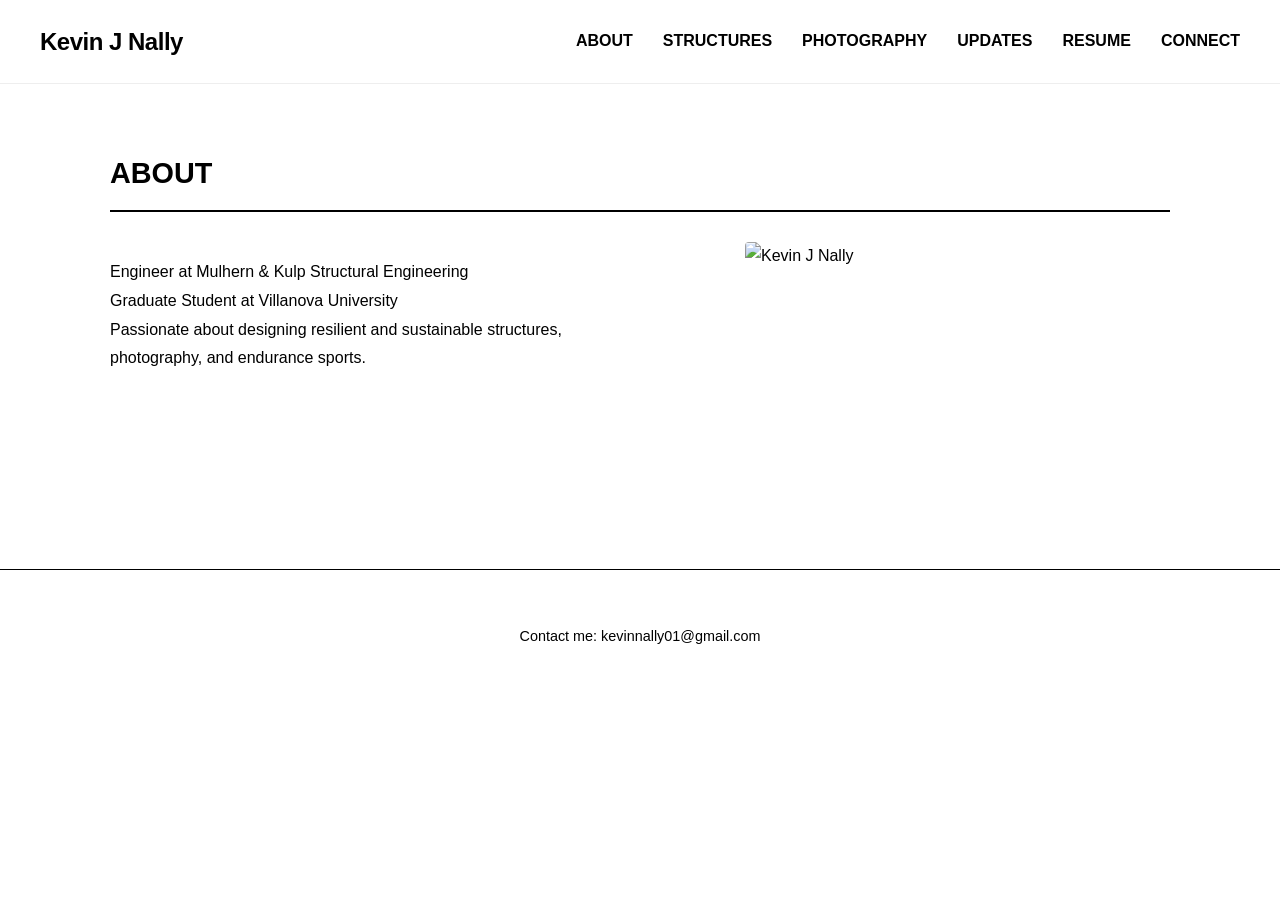
==== index.html @ 1c149b46 "Update index.html" ====
<!DOCTYPE html>
<html lang="en">
<head>
    <meta charset="UTF-8">
    <meta name="viewport" content="width=device-width, initial-scale=1.0">
    <title>Kevin J Nally | ABOUT</title>
    <link rel="icon" type="image/png" href="images/favicon.png"> <link rel="stylesheet" href="style.css">
</head>
<body>

    <header>
        <h1>Kevin J Nally</h1>
        <nav>
            <a href="index.html">ABOUT</a>
            <a href="structures.html">STRUCTURES</a>
            <a href="photography.html">PHOTOGRAPHY</a>
            <a href="updates.html">UPDATES</a>
            <a href="KevinNallyResume.pdf" target="_blank">RESUME</a>
            <a href="contact.html">CONNECT</a>
        </nav>
    </header>

    <main class="container">
        
        <section id="about">
            <h2>ABOUT</h2>
            <div class="about-grid">
                <div class="about-text">
                    <p>Engineer at Mulhern & Kulp Structural Engineering<br>Graduate Student at Villanova University<br>Passionate about designing resilient and sustainable structures, photography, and endurance sports.</p>
                </div>
                <div class="about-image">
                    <img src="images/olympicportrait.JPG" alt="Kevin J Nally">
                </div>
            </div>
        </section>

    </main>

    <footer>
        <p>Contact me: kevinnally01@gmail.com</p>
    </footer>

</body>
</html>
---- style.css ----
/* ========================================= */
/* GLOBAL STYLES                             */
/* ========================================= */
/* Forces the browser to calculate padding properly so nothing breaks the screen width */
* {
    box-sizing: border-box;
    word-wrap: break-word; 
}

body {
    font-family: -apple-system, BlinkMacSystemFont, "Segoe UI", Roboto, Helvetica, Arial, sans-serif;
    background-color: #ffffff;
    color: #000000;
    line-height: 1.8;
    margin: 0;
    padding: 0;
}

.container {
    max-width: 1100px;
    margin: 0 auto;
    padding: 40px 20px;
}

/* ========================================= */
/* NAVIGATION & HEADERS                      */
/* ========================================= */
header {
    display: flex;
    justify-content: space-between;
    align-items: center;
    padding: 20px 40px;
    border-bottom: 1px solid #eeeeee;
    background-color: #ffffff;
}

h1 {
    font-size: 1.5rem;
    margin: 0;
    letter-spacing: -0.5px;
}

nav {
    display: flex;
    gap: 30px;
}

nav a {
    color: #000000;
    text-decoration: none;
    font-weight: 600;
    font-size: 1rem;
}

nav a:hover {
    text-decoration: underline;
}

section {
    margin-bottom: 80px;
}

h2 {
    font-size: 1.8rem;
    border-bottom: 2px solid #000000;
    padding-bottom: 10px;
    margin-bottom: 30px;
}

/* ========================================= */
/* ABOUT PAGE LAYOUT                         */
/* ========================================= */
.about-grid {
    display: flex;
    gap: 60px;
    align-items: flex-start;
}

.about-text {
    flex: 1;
}

.about-image {
    flex: 1;
}

.about-image img {
    width: 100%;
    max-width: 350px;
    margin: 0 auto;
    display: block;
    border-radius: 4px;
    object-fit: cover;
}

.edu-item { margin-bottom: 40px; }
.edu-header { display: flex; justify-content: space-between; align-items: baseline; margin-bottom: 5px; }
.edu-school { font-size: 1.3rem; font-weight: bold; margin: 0; }
.edu-dates { font-style: italic; color: #666; }
.edu-degree { font-weight: 600; font-size: 1.1rem; margin: 0 0 10px 0; }
.edu-details { padding-left: 20px; margin: 0; }
.edu-details li { margin-bottom: 8px; }

/* ========================================= */
/* UPDATES PAGE LAYOUT                       */
/* ========================================= */
.filter-container {
    margin-bottom: 50px;
    display: flex;
    align-items: center;
}

.filter-label {
    font-weight: 600;
    margin-right: 15px;
    text-transform: uppercase;
    letter-spacing: 1px;
    font-size: 0.85rem;
    color: #888;
}

.custom-select-wrapper {
    position: relative;
    display: inline-block;
}

.custom-select-wrapper select {
    appearance: none; 
    -webkit-appearance: none;
    -moz-appearance: none;
    background-color: transparent;
    border: none;
    border-bottom: 2px solid #000;
    border-radius: 0;
    padding: 5px 30px 5px 0;
    font-family: inherit;
    font-size: 1.1rem;
    font-weight: 600;
    color: #000;
    cursor: pointer;
    outline: none;
    transition: border-color 0.3s ease;
}

.custom-select-wrapper::after {
    content: '▼';
    font-size: 0.7rem;
    position: absolute;
    right: 5px;
    top: 50%;
    transform: translateY(-50%);
    pointer-events: none;
    color: #000;
}

.custom-select-wrapper select:focus { border-bottom-color: #aaa; }
.custom-select-wrapper select:hover { border-bottom-color: #666; }

.milestone {
    display: flex;
    gap: 40px;
    align-items: flex-start;
    margin-bottom: 60px;
    padding-bottom: 40px;
    border-bottom: 1px solid #eeeeee;
}

.milestone:last-child { border-bottom: none; }
.milestone-text { flex: 3; }
.milestone-visual { flex: 1; display: flex; flex-direction: column; align-items: center; }
.milestone-visual img { width: 100%; border-radius: 4px; object-fit: cover; margin-bottom: 10px; }
.caption { font-size: 0.85rem; color: #666; text-align: center; margin: 0; font-style: italic; line-height: 1.4; }

/* ========================================= */
/* PHOTOGRAPHY PAGE LAYOUT                   */
/* ========================================= */
.filter-nav {
    display: flex;
    gap: 30px;
    margin-bottom: 40px;
    padding-bottom: 15px;
}

.filter-btn {
    background: none;
    border: none;
    font-size: 0.95rem;
    font-family: inherit;
    font-weight: 600;
    color: #cccccc; 
    cursor: pointer;
    padding: 0;
    transition: color 0.3s ease;
    text-transform: uppercase;
    letter-spacing: 1px;
}

.filter-btn:hover { color: #888888; }
.filter-btn.active { color: #000000; }

.masonry-grid {
    column-count: 4; 
    column-gap: 20px;
}

.photo-item {
    break-inside: avoid;
    margin-bottom: 20px;
    position: relative; 
    overflow: hidden; 
    border-radius: 2px;
}

.photo-item img {
    width: 100%;
    height: auto;
    display: block;
    transition: transform 0.4s ease; 
}

.caption-overlay {
    position: absolute;
    bottom: 0;
    left: 0;
    width: 100%;
    padding: 20px;
    background: linear-gradient(to top, rgba(0,0,0,0.8) 0%, rgba(0,0,0,0) 100%);
    color: #ffffff;
    font-size: 0.95rem;
    font-weight: 400;
    opacity: 0; 
    transition: opacity 0.4s ease;
    pointer-events: none; 
}

.photo-item:hover .caption-overlay { opacity: 1; }
.photo-item:hover img { transform: scale(1.03); }

/* ========================================= */
/* CONTACT PAGE LAYOUT                       */
/* ========================================= */
.contact-hero {
    margin-bottom: 60px;
    border-bottom: 2px solid #000;
    padding-bottom: 40px;
}

.oversized-text {
    /* Lowered the minimum size from 4.5rem to 3rem to fit longer words on phones */
    font-size: clamp(3rem, 14vw, 10rem); 
    font-weight: 800;
    /* Slightly reduced letter spacing so 'CONNECT' doesn't stretch too wide */
    letter-spacing: -2px; 
    line-height: 1;
    margin: 0 0 15px 0;
    border-bottom: none;
    padding-bottom: 0;
    /* Safety net: Forces the word to shrink instead of stretching the screen */
    word-break: break-word; 
    max-width: 100%;
}

.location-text {
    font-size: 1.2rem;
    color: #555;
    margin: 0;
}

.contact-grid {
    display: flex;
    gap: 80px;
    align-items: flex-start;
}

.contact-links, .micro-blog {
    flex: 1;
    max-width: 100%; /* Prevents the columns from ever exceeding screen width */
    overflow: hidden; /* Clips any invisible overflow */
}

.contact-subtitle {
    font-size: 1.3rem;
    text-transform: uppercase;
    letter-spacing: 1px;
    margin-bottom: 25px;
    border-bottom: 1px solid #eee;
    padding-bottom: 10px;
}

.clean-list {
    list-style: none;
    padding: 0;
    margin: 0;
}

.clean-list li {
    margin-bottom: 20px;
    line-height: 1.5;
}

.clean-list a {
    text-decoration: underline;
    text-underline-offset: 4px;
}

.clean-list a:hover {
    color: #666;
}

.response-time {
    margin-top: 30px;
    font-size: 0.85rem;
    color: #888;
    font-style: italic;
}

/* ========================================= */
/* STRUCTURES PAGE LAYOUT                    */
/* ========================================= */
.project-category {
    margin-bottom: 80px;
}

.project-category h3 {
    font-size: 1.4rem;
    border-bottom: 1px solid #eeeeee;
    padding-bottom: 10px;
    margin-bottom: 30px;
}

/* Dynamic CSS Grid: Automatically fits as many cards as possible, then wraps */
.project-grid {
    display: grid;
    grid-template-columns: repeat(auto-fill, minmax(320px, 1fr));
    gap: 40px;
}

.project-card {
    display: block;
    text-decoration: none;
    color: inherit;
    cursor: pointer;
}

/* Locks all thumbnails to a 4:3 rectangle shape */
.project-thumb {
    width: 100%;
    aspect-ratio: 4 / 3;
    overflow: hidden;
    border-radius: 2px;
    margin-bottom: 15px;
    background-color: #f5f5f5; /* Light gray placeholder background */
}

.project-thumb img {
    width: 100%;
    height: 100%;
    object-fit: cover;
    transition: transform 0.4s ease;
    display: block;
}

/* Hover Effect: Zooms the image slightly but keeps text normal */
.project-card:hover .project-thumb img {
    transform: scale(1.04);
}

.project-card:hover h4 {
    text-decoration: underline;
    text-underline-offset: 3px;
}

.project-info h4 {
    margin: 0 0 5px 0;
    font-size: 1.15rem;
}

.project-info p {
    margin: 0;
    font-size: 0.9rem;
    color: #666;
    line-height: 1.5;
}

/* ========================================= */
/* INDIVIDUAL PROJECT PAGE LAYOUT            */
/* ========================================= */
.project-hero {
    width: 100%;
    height: 60vh;
    min-height: 400px;
    background-color: #f5f5f5;
    position: relative;
    overflow: hidden;
    margin-bottom: 60px;
}

.project-hero img {
    width: 100%;
    height: 100%;
    object-fit: cover;
}

.project-hero-title {
    position: absolute;
    bottom: 0;
    left: 0;
    width: 100%;
    padding: 40px;
    background: linear-gradient(to top, rgba(0,0,0,0.8) 0%, rgba(0,0,0,0) 100%);
    color: #ffffff;
    box-sizing: border-box;
}

.project-hero-title h2 {
    font-size: 3rem;
    border-bottom: none;
    margin: 0 0 10px 0;
    padding: 0;
    line-height: 1.1;
}

.project-hero-title p {
    font-size: 1.2rem;
    margin: 0;
    font-weight: 300;
}

.case-study-grid {
    display: flex;
    gap: 60px;
    align-items: flex-start;
}

/* Left Sidebar for Quick Facts */
.project-meta {
    flex: 1;
    position: sticky;
    top: 40px;
}

.meta-item {
    margin-bottom: 25px;
    border-bottom: 1px solid #eeeeee;
    padding-bottom: 15px;
}

.meta-item h4 {
    margin: 0 0 5px 0;
    font-size: 0.85rem;
    text-transform: uppercase;
    letter-spacing: 1px;
    color: #888;
}

.meta-item p {
    margin: 0;
    font-weight: 600;
    font-size: 1rem;
}

/* Right Side for the Deep Dive */
.project-content {
    flex: 2.5;
}

.project-content h3 {
    font-size: 1.8rem;
    margin-top: 0;
    margin-bottom: 20px;
}

.project-content p {
    font-size: 1.05rem;
    margin-bottom: 25px;
}

.project-content-image {
    width: 100%;
    margin: 40px 0;
}

.project-content-image img {
    width: 100%;
    border-radius: 2px;
}

.project-content-image .caption {
    margin-top: 10px;
}

/* Mobile Adjustments for Project Pages */
@media (max-width: 768px) {
    .case-study-grid { flex-direction: column; gap: 40px; }
    .project-meta { position: relative; top: 0; width: 100%; display: flex; flex-wrap: wrap; gap: 20px; }
    .meta-item { flex: 1 1 40%; border-bottom: none; padding-bottom: 0; }
    .project-hero-title h2 { font-size: 2rem; }
}

/* ========================================= */
/* FOOTER                                    */
/* ========================================= */
footer {
    padding: 40px;
    border-top: 1px solid #000000;
    font-size: 0.9rem;
    text-align: center;
    margin-top: 60px;
}

/* ========================================= */
/* MOBILE RESPONSIVENESS (CONSOLIDATED)      */
/* ========================================= */
@media (max-width: 1000px) {
    .masonry-grid { column-count: 3; }
}

@media (max-width: 768px) {
    /* Top Banner */
    header { flex-direction: column; gap: 15px; text-align: center; padding: 20px 15px; }
    nav { flex-wrap: wrap; justify-content: center; gap: 15px; }
    
    /* About Page */
    .about-grid { flex-direction: column; }
    .edu-header { flex-direction: column; align-items: flex-start; gap: 5px; }
    
    /* Updates Page */
    .milestone { flex-direction: column; gap: 20px; }
    .milestone-visual { width: 80%; margin: 0 auto; }
    
    /* Photography Page */
    .masonry-grid { column-count: 2; }
    .filter-nav { 
        flex-wrap: nowrap; 
        overflow-x: auto; 
        -webkit-overflow-scrolling: touch; 
        justify-content: flex-start;
        padding-bottom: 5px;
        gap: 20px;
        scrollbar-width: none; 
        
    /* Contact Page */
  /* Contact Page */
    .contact-grid { 
        flex-direction: column; 
        gap: 40px; 
        width: 100%; 
        box-sizing: border-box; /* Ensures padding doesn't push the column off screen */
    }
    .location-text { font-size: 1.1rem; }
}

@media (max-width: 480px) {
    nav a { font-size: 0.95rem; }
    .masonry-grid { column-count: 1; }
}
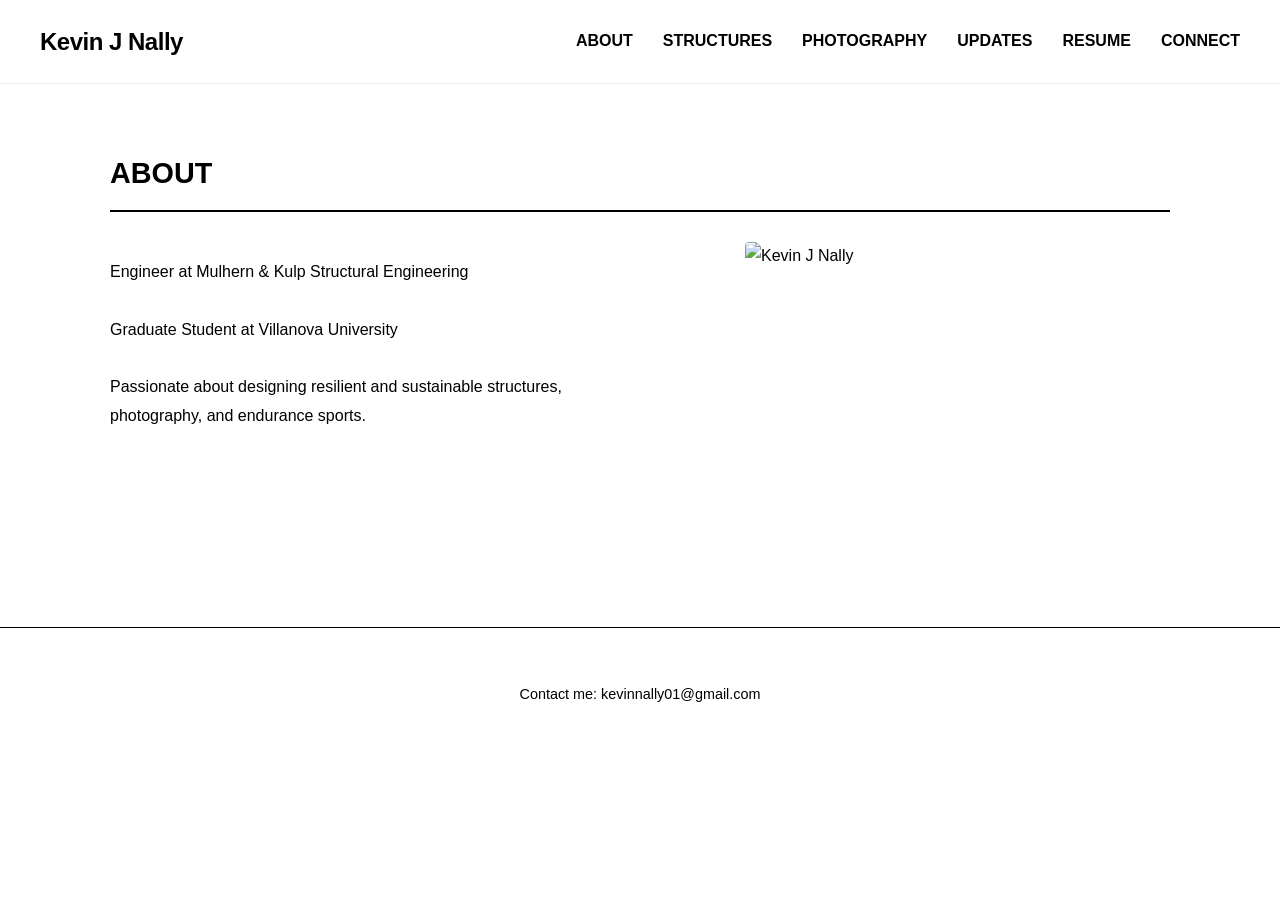
==== commit 78098a0b: "Update index.html" ====
--- a/index.html
+++ b/index.html
@@ -26,7 +26,7 @@
             <h2>ABOUT</h2>
             <div class="about-grid">
                 <div class="about-text">
-                    <p>Engineer at Mulhern & Kulp Structural Engineering<br>Graduate Student at Villanova University<br>Passionate about designing resilient and sustainable structures, photography, and endurance sports.</p>
+                    <p>Engineer at Mulhern & Kulp Structural Engineering<br> <br>Graduate Student at Villanova University<br> <br>Passionate about designing resilient and sustainable structures, photography, and endurance sports.</p>
                 </div>
                 <div class="about-image">
                     <img src="images/olympicportrait.JPG" alt="Kevin J Nally">
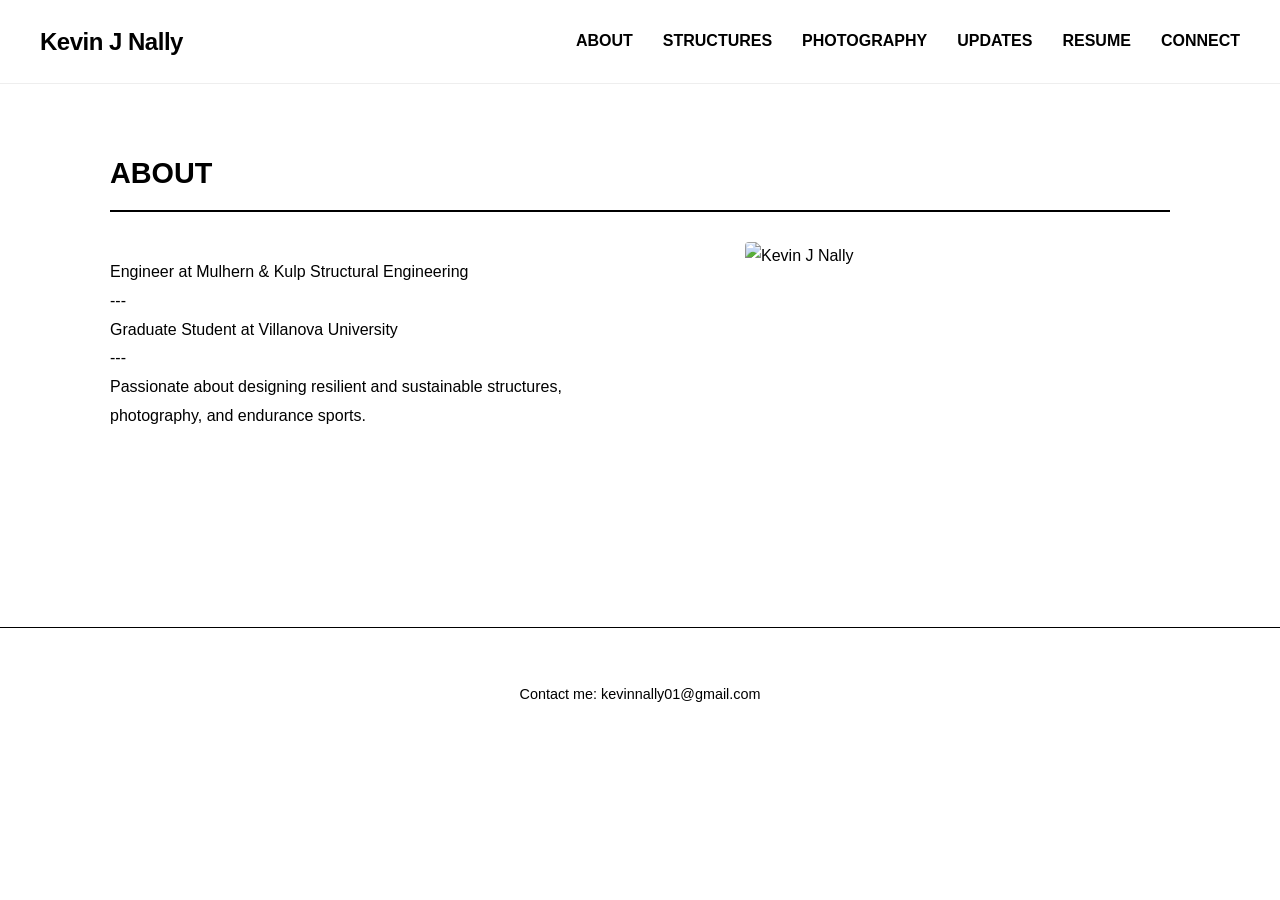
==== commit 3352cc9f: "Update index.html" ====
--- a/index.html
+++ b/index.html
@@ -26,7 +26,7 @@
             <h2>ABOUT</h2>
             <div class="about-grid">
                 <div class="about-text">
-                    <p>Engineer at Mulhern & Kulp Structural Engineering<br> <br>Graduate Student at Villanova University<br> <br>Passionate about designing resilient and sustainable structures, photography, and endurance sports.</p>
+                    <p>Engineer at Mulhern & Kulp Structural Engineering<br>---<br>Graduate Student at Villanova University<br>---<br>Passionate about designing resilient and sustainable structures, photography, and endurance sports.</p>
                 </div>
                 <div class="about-image">
                     <img src="images/olympicportrait.JPG" alt="Kevin J Nally">
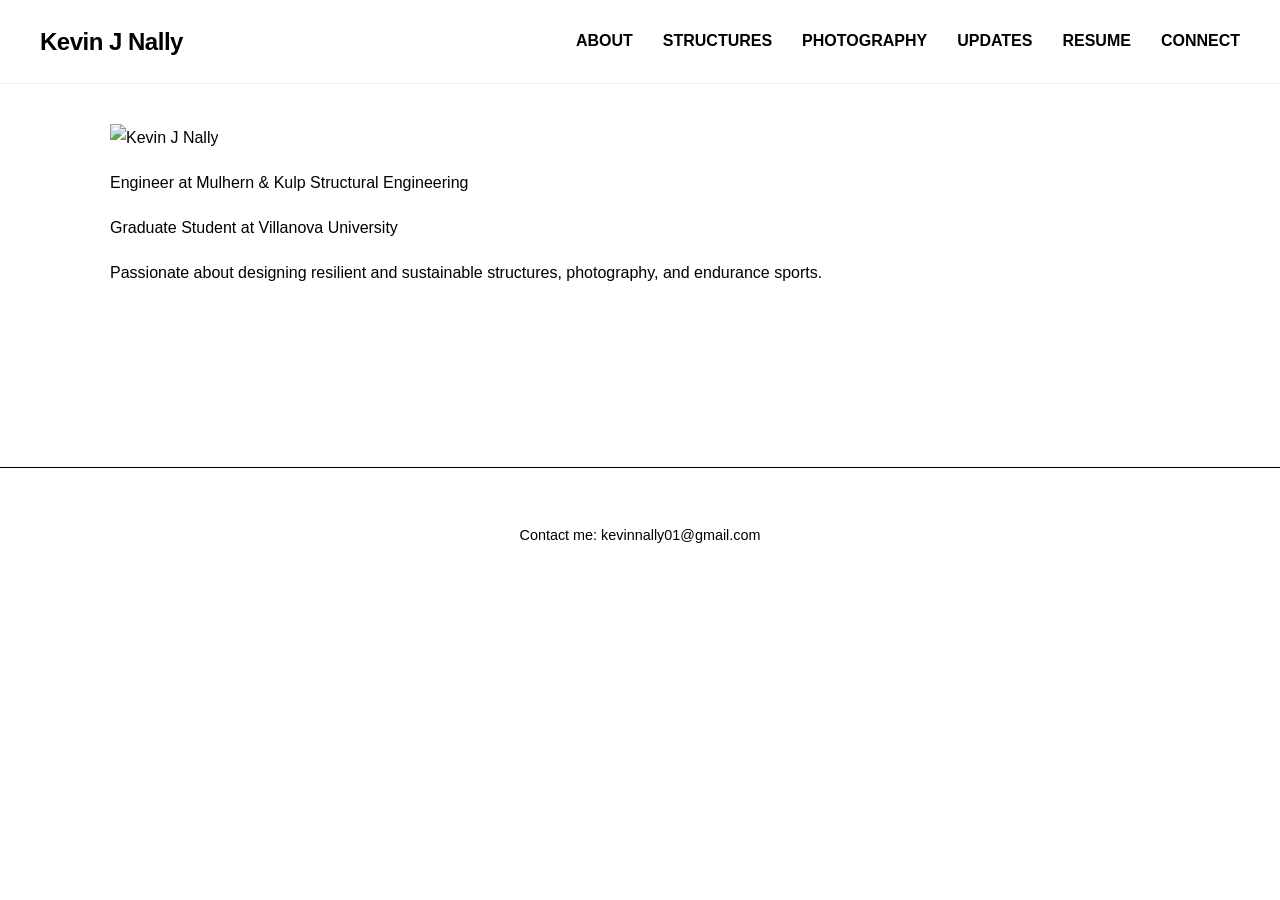
==== commit 9a3f017f: "Update index.html" ====
--- a/index.html
+++ b/index.html
@@ -15,26 +15,29 @@
             <a href="structures.html">STRUCTURES</a>
             <a href="photography.html">PHOTOGRAPHY</a>
             <a href="updates.html">UPDATES</a>
-            <a href="KevinNallyResume.pdf" target="_blank">RESUME</a>
+            <a href="KevinJNallyResume.pdf" target="_blank">RESUME</a>
             <a href="contact.html">CONNECT</a>
         </nav>
     </header>
 
     <main class="container">
         
-        <section id="about">
-            <h2>ABOUT</h2>
-            <div class="about-grid">
-                <div class="about-text">
-                    <p>Engineer at Mulhern & Kulp Structural Engineering<br>---<br>Graduate Student at Villanova University<br>---<br>Passionate about designing resilient and sustainable structures, photography, and endurance sports.</p>
+        <section id="about" class="hero-minimal">
+            <div class="hero-image-wrapper">
+                <img src="images/olympicportrait.JPG" alt="Kevin J Nally">
+            </div>
+            
+            <div class="hero-text-wrapper">
+                <div class="hero-roles">
+                    <p class="role-line">Engineer at Mulhern & Kulp Structural Engineering</p>
+                    <p class="role-line">Graduate Student at Villanova University</p>
                 </div>
-                <div class="about-image">
-                    <img src="images/olympicportrait.JPG" alt="Kevin J Nally">
-                </div>
+                <p class="hero-passion">Passionate about designing resilient and sustainable structures, photography, and endurance sports.</p>
             </div>
         </section>
 
     </main>
+
 
     <footer>
         <p>Contact me: kevinnally01@gmail.com</p>
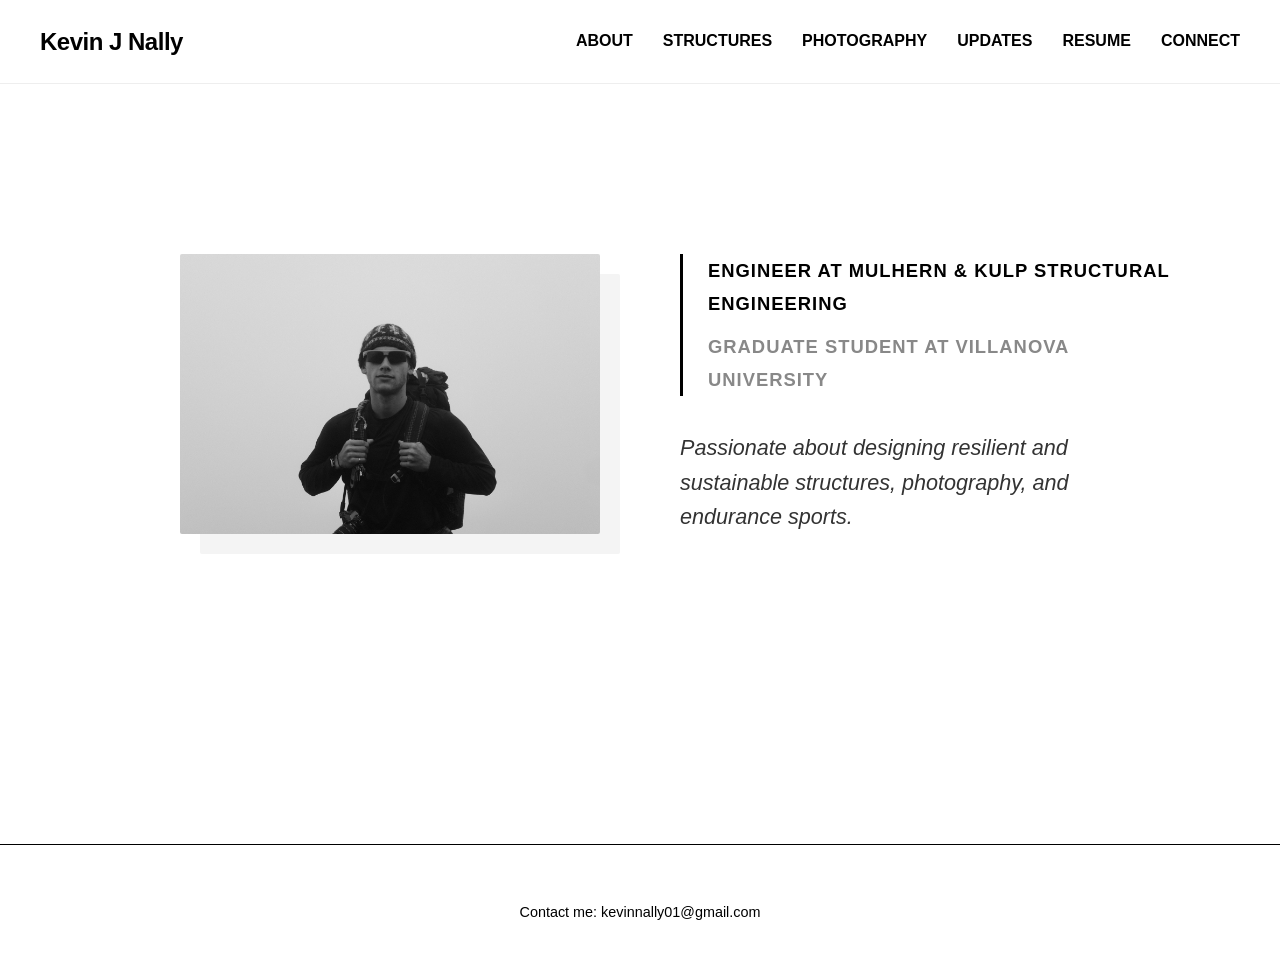
==== commit 8c2be0ca: "Update index.html" ====
--- a/index.html
+++ b/index.html
@@ -24,7 +24,7 @@
         
         <section id="about" class="hero-minimal">
             <div class="hero-image-wrapper">
-                <img src="images/olympicportrait.JPG" alt="Kevin J Nally">
+                <img src="images/DSCF1217.jpeg" alt="Kevin J Nally">
             </div>
             
             <div class="hero-text-wrapper">
--- a/style.css
+++ b/style.css
@@ -498,6 +498,67 @@
 }
 
 /* ========================================= */
+/* ABOUT PAGE: EDITORIAL HERO LAYOUT         */
+/* ========================================= */
+.hero-minimal {
+    display: flex;
+    align-items: center;
+    gap: 80px;
+    min-height: 60vh;
+}
+
+.hero-image-wrapper {
+    flex: 1;
+    display: flex;
+    justify-content: flex-end; /* Pushes the image slightly toward the text */
+}
+
+.hero-image-wrapper img {
+    width: 100%;
+    max-width: 420px;
+    height: auto;
+    border-radius: 2px;
+    /* Creates a stark, minimalist offset shadow block */
+    box-shadow: 20px 20px 0px #f4f4f4; 
+}
+
+.hero-text-wrapper {
+    flex: 1;
+    display: flex;
+    flex-direction: column;
+    justify-content: center;
+}
+
+.hero-roles {
+    border-left: 3px solid #000;
+    padding-left: 25px;
+    margin-bottom: 35px;
+}
+
+.role-line {
+    font-size: 1.15rem;
+    font-weight: 700;
+    margin: 0 0 10px 0;
+    text-transform: uppercase;
+    letter-spacing: 1px;
+}
+
+/* Grays out the student role slightly so the Engineer role punches forward */
+.role-line:last-child {
+    margin-bottom: 0;
+    color: #888;
+}
+
+.hero-passion {
+    font-size: 1.35rem;
+    font-weight: 300;
+    line-height: 1.6;
+    margin: 0;
+    font-style: italic;
+    color: #333;
+}
+
+/* ========================================= */
 /* FOOTER                                    */
 /* ========================================= */
 footer {
@@ -523,6 +584,22 @@
     /* About Page */
     .about-grid { flex-direction: column; }
     .edu-header { flex-direction: column; align-items: flex-start; gap: 5px; }
+    
+    /* Editorial Hero Mobile */
+    .hero-minimal {
+        flex-direction: column;
+        gap: 50px;
+        margin-top: 20px;
+    }
+    .hero-roles {
+        border-left: none;
+        border-top: 3px solid #000;
+        padding-left: 0;
+        padding-top: 25px;
+    }
+    .hero-image-wrapper {
+        justify-content: center;
+    }
     
     /* Updates Page */
     .milestone { flex-direction: column; gap: 20px; }
